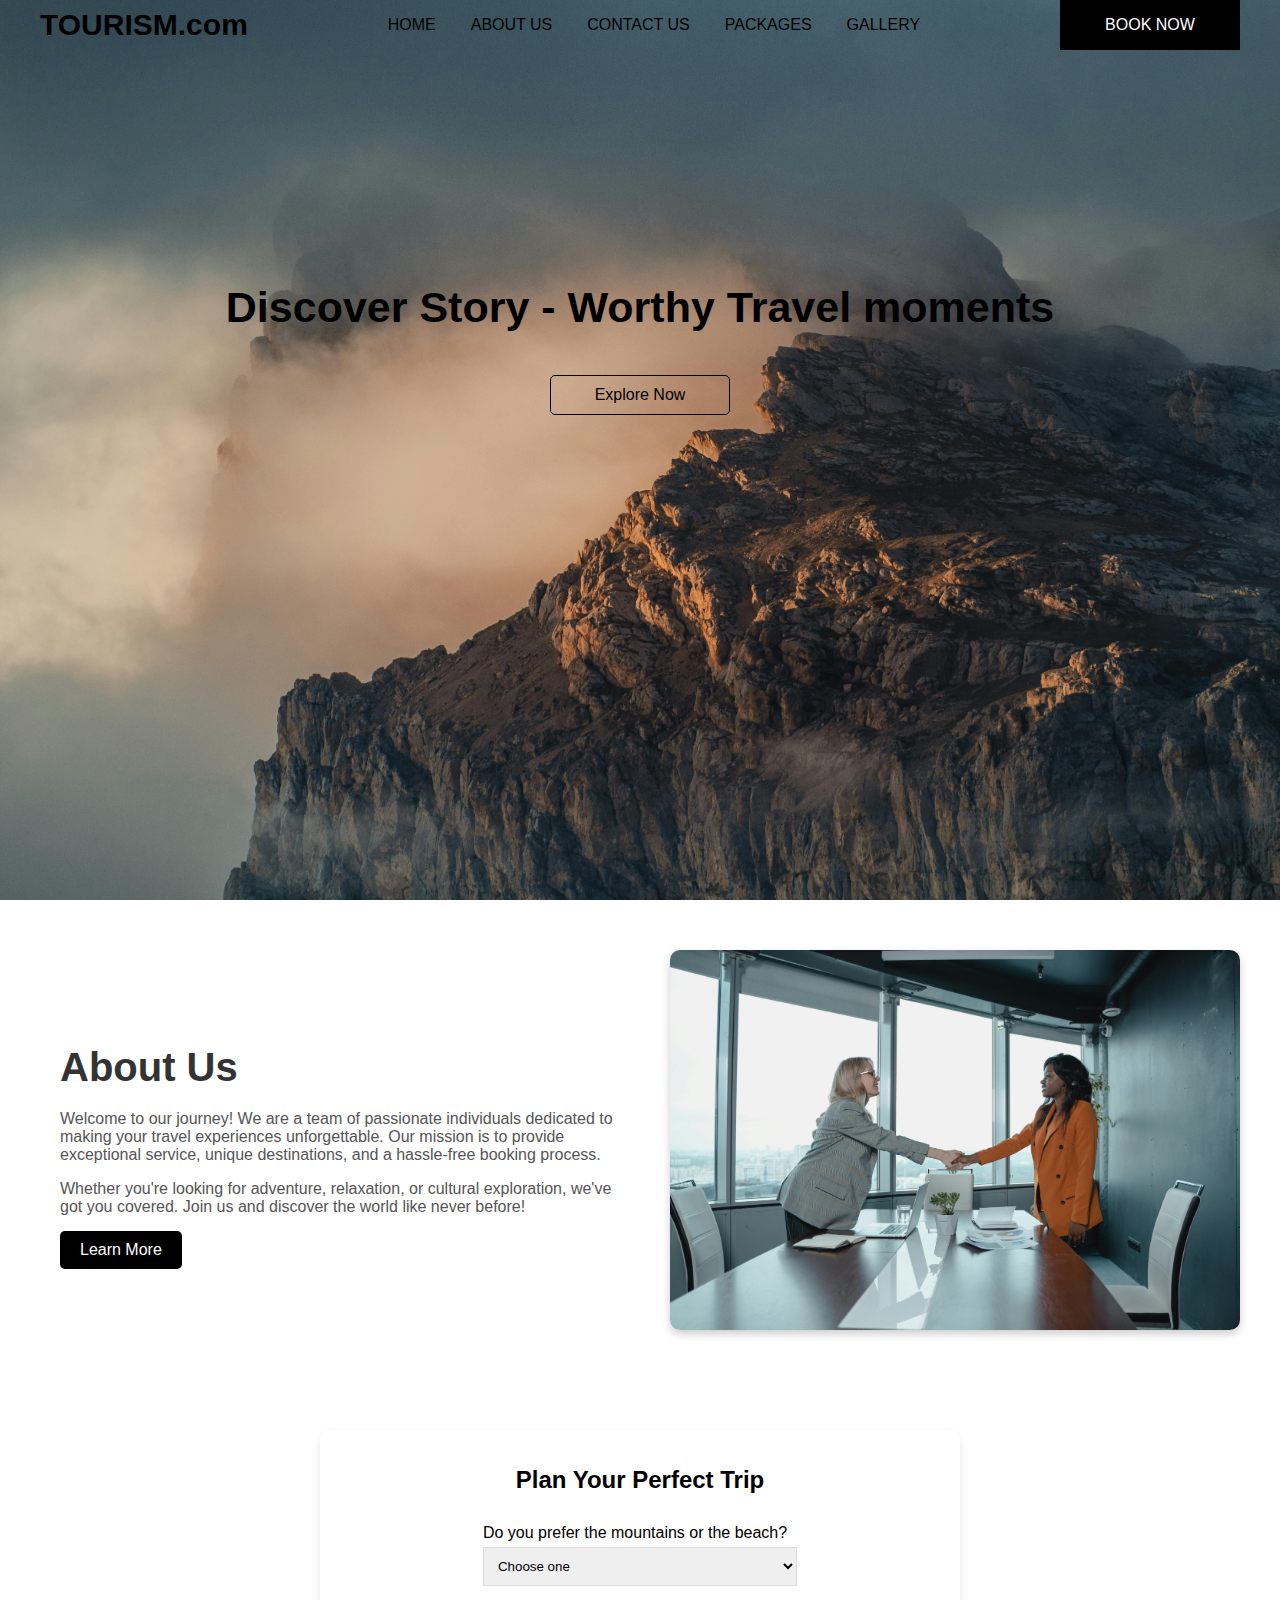
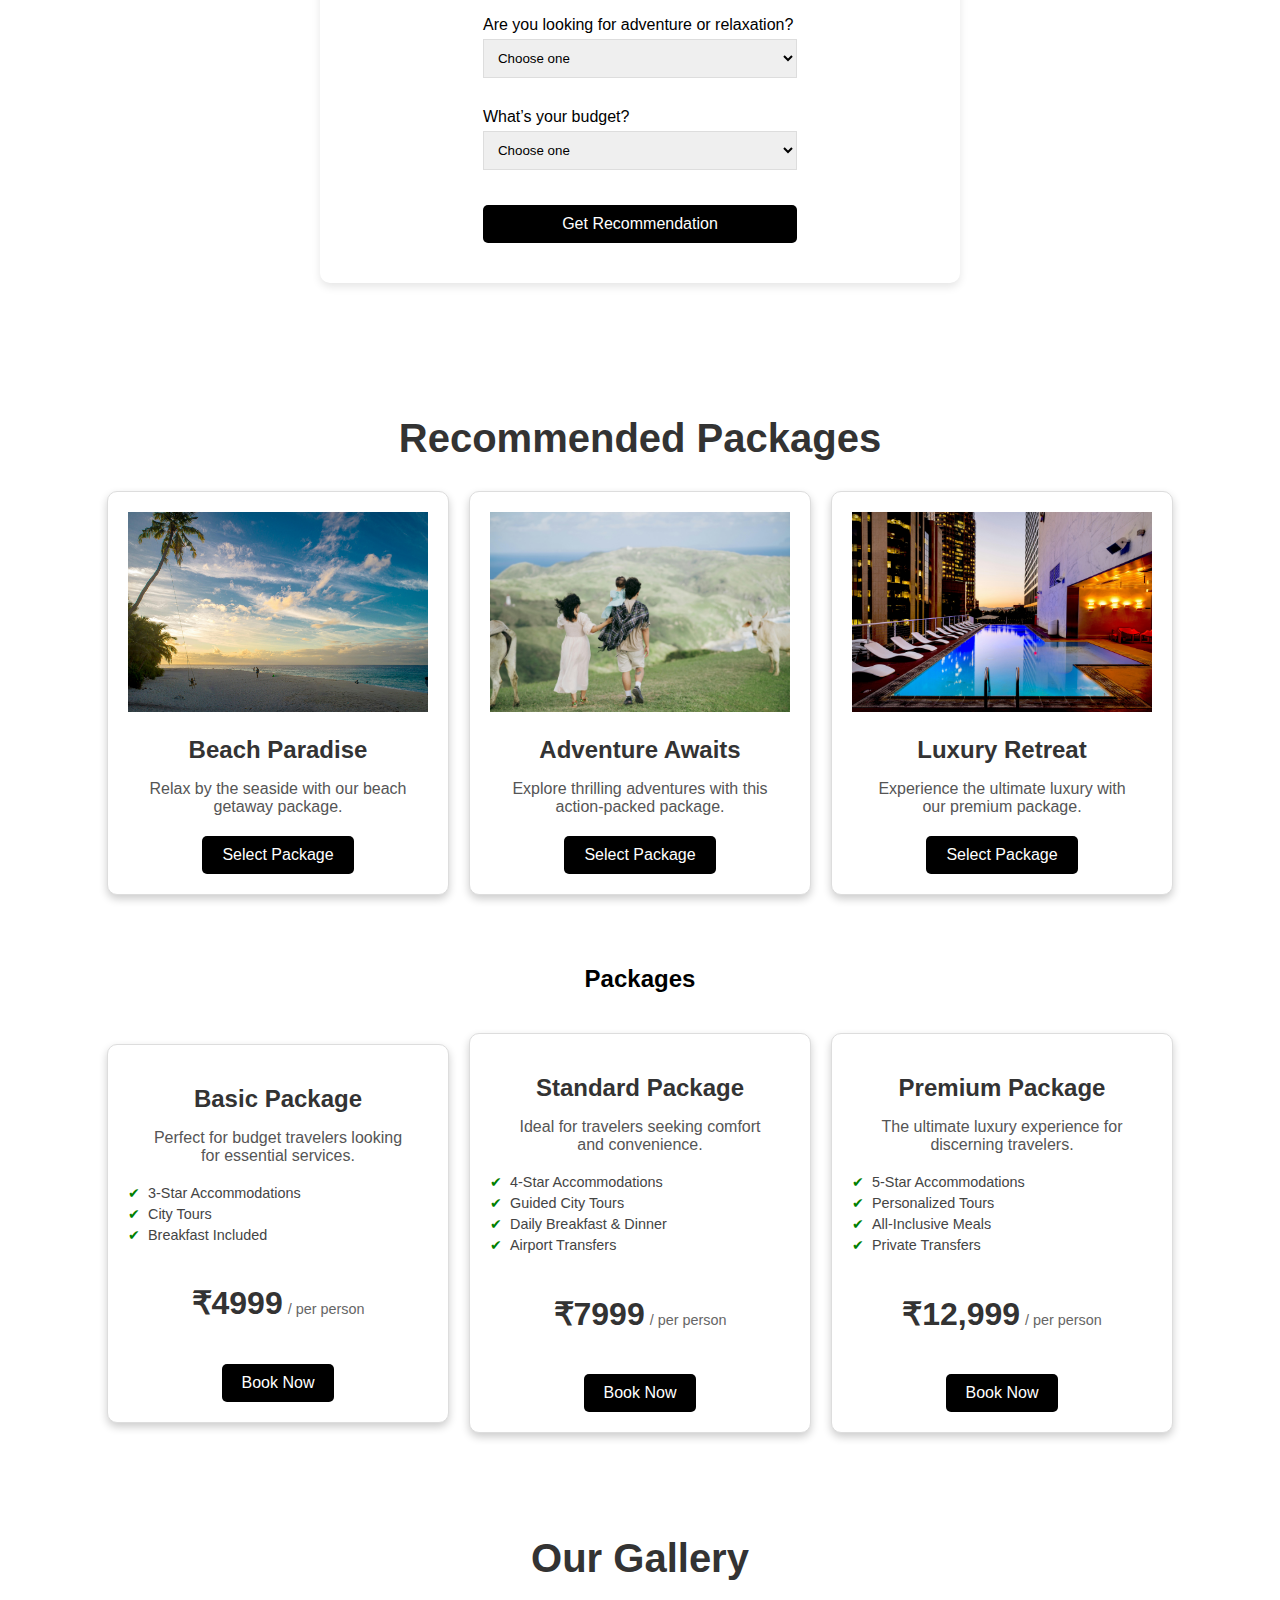
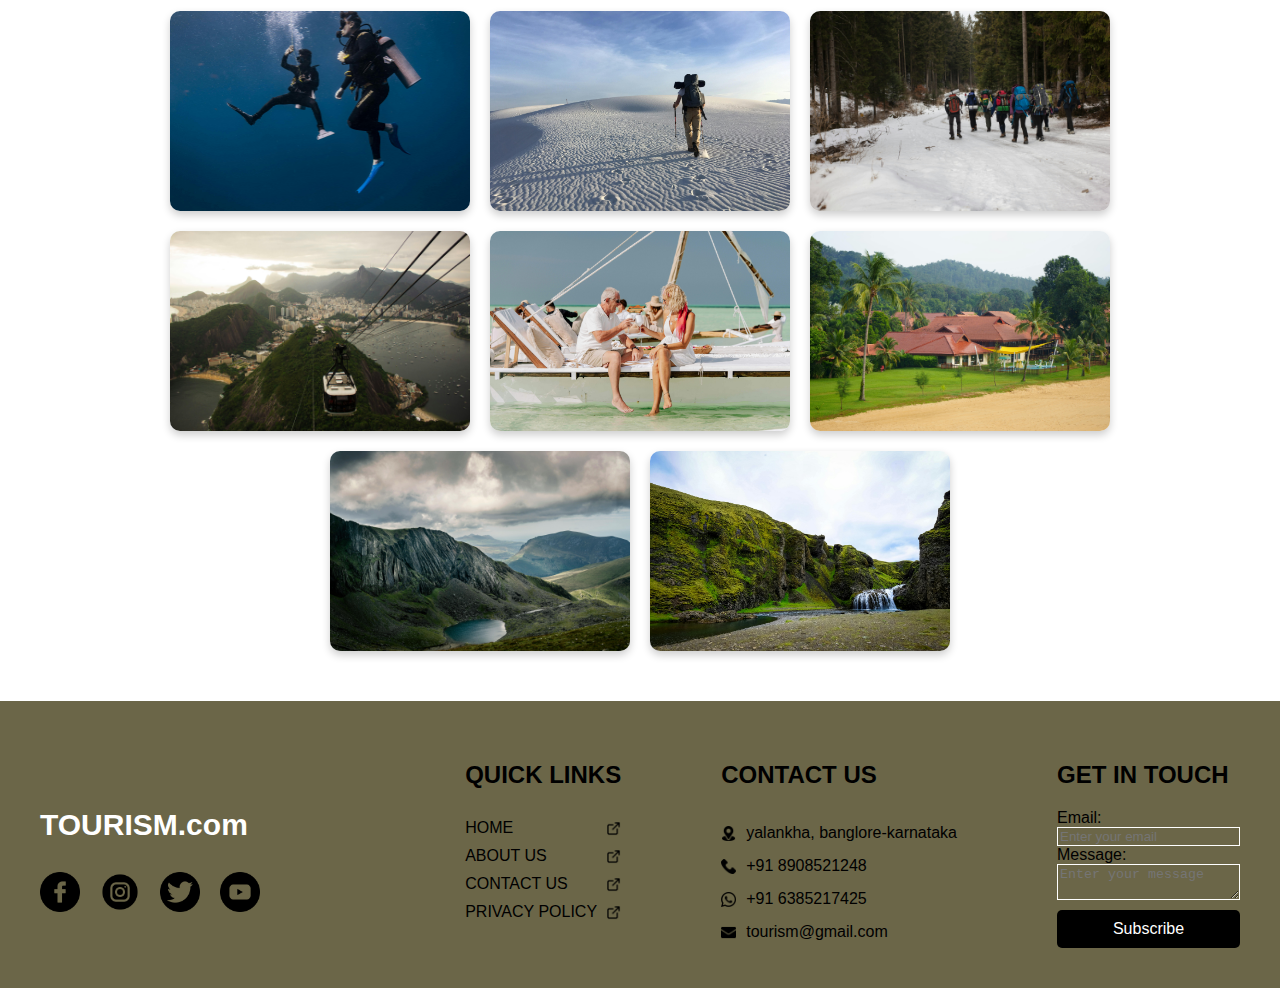
==== index.html @ 37e81f1d "commiting the task of aquaarix, which is user friendly web app with completely mobile responsive" ====
<!DOCTYPE html>
<html lang="en">
<head>
    <meta charset="UTF-8">
    <meta name="viewport" content="width=device-width, initial-scale=1.0">
    <title>Decision Tree</title>
    <link rel="stylesheet" href="style.css">
    <link href="https://cdn.jsdelivr.net/npm/bootstrap@5.0.2/dist/css/bootstrap.min.css" rel="stylesheet" integrity="sha384-EVSTQN3/azprG1Anm3QDgpJLIm9Nao0Yz1ztcQTwFspd3yD65VohhpuuCOmLASjC" crossorigin="anonymous">
</head>
<body>
    <header>
        <div class="background">
            <div class="navbar">
                <div class="logo">
                    <a href="/" style="text-decoration: none; color: black;">TOURISM.com</a>
                </div>
                <div class="navbar-menu">
                    <a href="/">HOME</a>
                    <a href="#about-us">ABOUT US</a>
                    <a href="#contact-us">CONTACT US</a>
                    <a href="#package">PACKAGES</a>
                    <a href="#gallery">GALLERY</a>
                </div>
                <button>BOOK NOW</button>
                <!-- Mobile Menu Icon -->
                <img src="assets/socialmedia/menu.png" alt="Menu" class="mobile-menu-icon">
            </div>
            <div class="header-content">
                <p>Discover Story - Worthy Travel moments</p>
                <button>Explore Now</button>
            </div>
        </div>
        
    </header>
    
    <section class="about-us" id="about-us">
        <div class="about-container">
            <div class="about-text">
                <h2>About Us</h2>
                <p>
                    Welcome to our journey! We are a team of passionate individuals dedicated to making your travel experiences unforgettable. Our mission is to provide exceptional service, unique destinations, and a hassle-free booking process.
                </p>
                <p>
                    Whether you're looking for adventure, relaxation, or cultural exploration, we've got you covered. Join us and discover the world like never before!
                </p>
                <button>Learn More</button>
            </div>
            <div class="about-image">
                <img src="assets/socialmedia/ceo1.jpg" alt="About Us Image">
            </div>
        </div>
    </section>

    <div class="container">
        <h1>Plan Your Perfect Trip</h1>
        <form id="decision-form">
            <label for="preference">Do you prefer the mountains or the beach?</label>
            <select id="preference" required>
                <option value="" disabled selected>Choose one</option>
                <option value="Mountains">Mountains</option>
                <option value="Beach">Beach</option>
            </select>

            <label for="activity">Are you looking for adventure or relaxation?</label>
            <select id="activity" required>
                <option value="" disabled selected>Choose one</option>
                <option value="Adventure">Adventure</option>
                <option value="Relaxation">Relaxation</option>
            </select>

            <label for="budget">What’s your budget?</label>
            <select id="budget" required>
                <option value="" disabled selected>Choose one</option>
                <option value="Low">Low</option>
                <option value="Medium">Medium</option>
                <option value="High">High</option>
            </select>

            <button type="submit">Get Recommendation</button>
        </form>
        <div id="output" class="output"></div>
    </div>

    <section class="recommendation-section">
        <h2>Recommended Packages</h2>
        <div class="package-cards">
            <div class="card">
                <img src="assets/socialmedia/bchpkg.jpg" alt="Beach Package">
                <h3>Beach Paradise</h3>
                <p>Relax by the seaside with our beach getaway package.</p>
                <button>Select Package</button>
            </div>
            <div class="card">
                <img src="assets/socialmedia/retreat.jpg" alt="Adventure Package">
                <h3>Adventure Awaits</h3>
                <p>Explore thrilling adventures with this action-packed package.</p>
                <button>Select Package</button>
            </div>
            <div class="card">
                <img src="assets/socialmedia/luxry.jpg" alt="Luxury Package">
                <h3>Luxury Retreat</h3>
                <p>Experience the ultimate luxury with our premium package.</p>
                <button>Select Package</button>
            </div>
        </div>
    </section>

    <div class="package" id="package">
        <h2>Packages</h2>
        <div class="card-container" >
            
            <!-- Package 1 -->
            <div class="card">
                <h3>Basic Package</h3>
                <p>Perfect for budget travelers looking for essential services.</p>
                <ul>
                    <li>3-Star Accommodations</li>
                    <li>City Tours</li>
                    <li>Breakfast Included</li>
                </ul>
                <div class="price">
                    <h2>₹4999</h2>
                    <span>/ per person</span>
                </div>
                <button>Book Now</button>
            </div>

            <!-- Package 2 -->
            <div class="card">
                <h3>Standard Package</h3>
                <p>Ideal for travelers seeking comfort and convenience.</p>
                <ul>
                    <li>4-Star Accommodations</li>
                    <li>Guided City Tours</li>
                    <li>Daily Breakfast & Dinner</li>
                    <li>Airport Transfers</li>
                </ul>
                <div class="price">
                    <h2>₹7999</h2>
                    <span>/ per person</span>
                </div>
                <button>Book Now</button>
            </div>

            <!-- Package 3 -->
            <div class="card">
                <h3>Premium Package</h3>
                <p>The ultimate luxury experience for discerning travelers.</p>
                <ul>
                    <li>5-Star Accommodations</li>
                    <li>Personalized Tours</li>
                    <li>All-Inclusive Meals</li>
                    <li>Private Transfers</li>
                </ul>
                <div class="price">
                    <h2>₹12,999</h2>
                    <span>/ per person</span>
                </div>
                <button>Book Now</button>
            </div>
            
        </div>
    </div>
    
    <section class="gallery-section" id="gallery">
        <h2>Our Gallery</h2>
        <div class="gallery-container">
            <div class="gallery-item">
                <img src="assets/socialmedia/adv-aqua.jpg" alt="Gallery Image 1">
            </div>
            <div class="gallery-item">
                <img src="assets/socialmedia/trrk2.jpg" alt="Gallery Image 2">
            </div>
            <div class="gallery-item">
                <img src="assets/socialmedia/trk1.jpg" alt="Gallery Image 3">
            </div>
            <div class="gallery-item">
                <img src="assets/socialmedia/bch1.jpg" alt="Gallery Image 4">
            </div>
            <div class="gallery-item">
                <img src="assets/socialmedia/bch2.jpg" alt="Gallery Image 5">
            </div>
            <div class="gallery-item">
                <img src="assets/socialmedia/bch3.jpg" alt="Gallery Image 6">
            </div>
            <div class="gallery-item">
                <img src="assets/socialmedia/hills1.jpg" alt="Gallery Image 7">
            </div>
            <div class="gallery-item">
                <img src="assets/socialmedia/hills2.jpg" alt="Gallery Image 8">
            </div>
        </div>
    </section>


    <footer>
        <div class="footer">
            <div class="footer-logo">
                 <p><a href="/" style="text-decoration: none; color: white;">TOURISM.com</a></p>
                 <div class="footer-social-media">
                    <img src="assets/socialmedia/facebook.png" alt="">
                    <img src="assets/socialmedia/instagram.png" alt="">
                    <img src="assets/socialmedia/twitter.png" alt="">
                    <img src="assets/socialmedia/youtube.png" alt="">
                 </div>
            </div>
            <div class="footer-content">
            <div class="footer-quick-links">
                <h2>QUICK LINKS</h2>
                    

                <div class="footer-quick-links-items">
                    <a href="/">HOME</a>
                    <img src="assets/socialmedia/share (1).png" alt="">
                </div>
                <div class="footer-quick-links-items">
                    <a href="#about-us">ABOUT US</a>
                    <img src="assets/socialmedia/share (1).png" alt="">
                </div>
                <div class="footer-quick-links-items">
                    <a href="#contact-us">CONTACT US</a>
                    <img src="assets/socialmedia/share (1).png" alt="">
                </div>
                <div class="footer-quick-links-items">
                    <a href="/">PRIVACY POLICY</a>
                    <img src="assets/socialmedia/share (1).png" alt="">
                </div>
              
            </div>
            <div class="footer-contact-info" id="contact-us">

                <h2>CONTACT US</h2>
                
                    <div class="contact-info">
                        <img src="assets/socialmedia/location.png" alt="">
                        <p>yalankha, banglore-karnataka</p>
                    </div>
                    <div class="contact-info">
                        <img src="assets/socialmedia/phone-call.png" alt="">
                        <p>+91 8908521248</p>
                    </div>
                    <div class="contact-info">
                        <img src="assets/socialmedia/whatsapp (1).png" alt="">
                        <p>+91 6385217425</p>
                    </div>
                    <div class="contact-info">
                        <img src="assets/socialmedia/email.png" alt="">
                        <p>tourism@gmail.com</p>
                    </div>
            </div>
            
            <div class="footer-content-getintouch">
                <h2>GET IN TOUCH</h2>
                <p>Email:</p>
                <input type="email" placeholder="Enter your email">
                <p>Message:</p>
                <textarea placeholder="Enter your message"></textarea>
                <button>Subscribe</button>
            </div>

        </div>
    </footer>
    
</body>
<script src="script.js"></script>
<script src="https://cdn.jsdelivr.net/npm/@popperjs/core@2.9.2/dist/umd/popper.min.js" integrity="sha384-IQsoLXl5PILFhosVNubq5LC7Qb9DXgDA9i+tQ8Zj3iwWAwPtgFTxbJ8NT4GN1R8p" crossorigin="anonymous"></script>
<script src="https://cdn.jsdelivr.net/npm/bootstrap@5.0.2/dist/js/bootstrap.min.js" integrity="sha384-cVKIPhGWiC2Al4u+LWgxfKTRIcfu0JTxR+EQDz/bgldoEyl4H0zUF0QKbrJ0EcQF" crossorigin="anonymous"></script>
</html>
---- style.css ----
body {
    font-family: 'Inter', sans-serif;
    margin: 0;
    padding: 0;
    color: black;
    scroll-behavior: smooth;
}
.background {
    background: url('assets/socialmedia/bg5.jpg');
    background-size: cover;
    height: 100vh;
    display: flex;
    flex-direction: column;
    gap: 150px;
}

.mobile-menu-icon {
    display: none; 
    width: 30px; 
    cursor: pointer;
}



@media (max-width: 768px) {
    .navbar-menu {
        display: none; 
    }

    .mobile-menu-icon {
        display: block; 
    }
}

.background .header-content {
    padding: 40px;
    display: flex;
    flex-direction: column;
    align-items: center;
}

.background .header-content p {
    color: black;
    font-weight: 800;
    font-size: 43px;
    display: flex;
    justify-content: center;
    font-family: 'Segoe UI', Tahoma, Geneva, Verdana, sans-serif;
}

.background .header-content button {
    background-color: transparent;
    border: 1px solid black;
    padding: 10px;
    width: 180px;
    font-family: 'Lucida Sans', Geneva, Verdana, sans-serif;
    color: black;
    font-weight: 500;
    transition: background-color 0.3s, color 0.3s;
}

.background .header-content button:hover {
    background-color: black;
    color: white;
}

.navbar {
    display: flex;
    justify-content: space-between;
    align-items: center;
    padding-left: 40px;
    padding-right: 40px;
    background-color: transparent;
}

.navbar .logo {
    font-weight: 600;
    font-size: 30px;
    cursor: pointer;
    color: black;
}

.navbar .navbar-menu {
    display: flex;
    list-style: none;
    justify-content: space-between;
    gap: 35px;
    cursor: pointer;
    font-weight: 500;
}

.navbar .navbar-menu a {
    text-decoration: none;
    color: black;
}

.navbar .navbar-menu a:hover {
    color: rgb(153, 148, 138);
    border-bottom: 2px solid rgb(119, 116, 108);
}

.navbar button {
    padding: 10px;
    border: none;
    width: max(180px);
    height: max(50px);
    background-color: black;
    color: white;
    cursor: pointer;
    border-radius: 0px;
}


@media (max-width: 768px) {
    .background {
        gap: 50px; 
    }

    .background .header-content p {
        font-size: 30px;
        text-align: center;
    }

    .background .header-content button {
        width: 150px;
        font-size: 0.9em;
    }

    .navbar {
        padding-left: 20px;
        padding-right: 20px;
    }

    .navbar .navbar-menu {
        display: none;
    }

    .navbar .navbar-menu a {
        font-size: 0.9em; 
    }

    .navbar button {
        display: none;
    }
}

@media (max-width: 480px) {
    .background {
        padding: 20px;
        height: auto; 
    }

    .background .header-content p {
        font-size: 24px; 
    }

    .background .header-content button {
        width: 120px; 
        font-size: 0.8em;
    }

    .navbar {
       padding: 0;
        align-items: center;
        justify-content: space-between;
    }
   

    .navbar .navbar-menu {
        flex-direction: column; 
        align-items: center;
        gap: 10px;
    }

    .navbar button {
        width: 100%; 
        height: auto;
        font-size: 0.8em;
    }
    
}




.footer {
    display: flex;
    justify-content: space-between;
    gap: 0px;
    background-color: rgb(107, 102, 72);
    padding: 40px;
    align-items: center;
    color: black;
    flex-wrap: wrap; /* Allow wrapping for mobile layouts */
 
    .footer-logo {
       font-weight: 700;
       font-size: 30px;
       display: flex;
       flex-direction: column;
       justify-content: start;
       cursor: pointer;
 
       p {
          color: white;
       }
       .footer-social-media {
          display: flex;
          align-items: center;
          gap: 20px;
 
          img {
             width: 40px;
             cursor: pointer;
             transition: transform 0.3s ease, cursor 0.3s ease;
          }
          img:hover {
             transform: scale(1.2);  
          }
       }
    }
 
    .footer-content {
       display: flex;
       justify-content: space-between;
       gap: 100px;
 
       .footer-quick-links {
          list-style: none;
          display: flex;
          flex-direction: column;
          gap: 10px;
          cursor: pointer;
 
          .footer-quick-links-items {
             display: flex;
             justify-content: space-between;
             align-items: center;
             gap: 5px;
 
             img {
                width: 15px;
                height: 15px;
             }
             a {
                text-decoration: none;
                color: #000000;
                margin: 0;
                padding: 0;
             }
          }
       }
 
       .footer-contact-info {
          list-style: none;
          display: flex;
          flex-direction: column;
          gap: 15px;
          cursor: pointer;
 
          .contact-info {
             display: flex;
             align-items: center;
             gap: 10px;
             margin: 0px;
             padding: 0px;
 
             img {
                width: 15px;
             }
             p {
                margin: 0px;
             }
          }
       }
 
       .footer-content-getintouch {
          display: flex;
          flex-direction: column;
 
          p {
             margin: 0;
             padding: 0;
             font-weight: 500;
          }
 
          input {
             color: white;
             background-color: transparent;
             border: 1px solid #ffffff;
          }
 
          textarea {
             background-color: transparent;
             border: 1px solid #ffffff;
             color: white;
          }
 
          button {
             margin-top: 10px;
          }
       }
    }
 }
 
 
 @media (max-width: 768px) {
    .footer {
       flex-direction: column; 
       align-items: flex-start;
    }
 
    .footer-content {
       flex-direction: column; 
       gap: 20px; 
    }
 
    .footer-logo {
       margin-bottom: 20px; 
    }
 
    .footer-social-media {
       gap: 10px; 
       img {
          width: 30px; 
       }
    }
 
    .footer-quick-links,
    .footer-contact-info,
    .footer-content-getintouch {
       gap: 10px; 
    }
 
    input,
    textarea {
       width: 100%; 
       padding: 10px;
       font-size: 14px;
    }
 
    button {
       width: 100%; 
       padding: 10px;
       font-size: 16px;
       background-color: rgb(107, 102, 72);
       color: white;
       border: none;
       cursor: pointer;
    }
 }
 
 @media (max-width: 480px) {
    .footer {
       padding: 20px; 
    }
 
    .footer-logo {
       font-size: 24px; 
    }
 
    .footer-content {
       gap: 15px;
    }
 
    img {
       max-width: 100%; 
    }
 }
 



.container{
    display: flex;
    justify-content: space-between;
    align-items: center;
    .container-content{
        font-weight: 800;
        font-size: 30px;
        display: flex;
        flex-direction: column;
        align-items: center;
        justify-content: center;
        gap: 2px;
        p{
            margin: 0;
            padding: 0;
        }
    }
    .decision-tree-form{
        .decision-tree{
            display: flex;
              flex-direction: column;
              justify-content: space-between;
              gap: 20px;

            h2{
                font-weight: 400;
            }
            .form-group{
              display: flex;
              flex-direction: column;
              justify-content: space-between;
              gap: 10px;
              select{
                height: 40px;
                border: 1px solid gray ;
                border-radius: 0px;
                option{
                    border: none;
                    border-radius: 0px;

                    background-color: bisque;
                }
                
              }
            }
            button{
                border: 1px solid black;
                height: 40px;
                font-size: 15px;
                transition: background-color 0.3s, color 0.3s; 

            }
            button:hover{
                background-color: black;
                color: white; 
              
            }
        }
    }
}

.package{
    display: flex;
    flex-direction: column;
    h2{
        align-items: center;
        justify-content: center;
        display: flex;
    }


}
.card-container {
    display: flex;
    justify-content: center;
    align-items: center;
    flex-wrap: wrap;
    gap: 20px;
    padding: 20px;
}

.card {
    background-color: white;
    border: 1px solid #ddd;
    border-radius: 10px;
    box-shadow: 0 4px 6px rgba(0, 0, 0, 0.1);
    width: 300px;
    text-align: center;
    padding: 20px;
    transition: transform 0.3s ease, box-shadow 0.3s ease;
}

.card:hover {
    transform: translateY(-10px);
    box-shadow: 0 8px 12px rgba(0, 0, 0, 0.2);
}

.card h3 {
    font-size: 1.5em;
    color: #333;
    margin-bottom: 10px;
}

.card p {
    font-size: 1em;
    color: #666;
    margin-bottom: 15px;
}

.card ul {
    list-style: none;
    margin-bottom: 15px;
    text-align: left;
    padding: 0;
}

.card ul li {
    font-size: 0.9em;
    color: #444;
    margin-bottom: 5px;
    padding-left: 20px;
    position: relative;
}

.card ul li::before {
    content: "✔";
    color: green;
    position: absolute;
    left: 0;
}

.price {
    margin-bottom: 15px;
    display: flex;
    justify-content: center;
    align-items: baseline;
    gap: 5px;
}

.price h2 {
    font-size: 2em;
    color: #333;
}

.price span {
    font-size: 0.9em;
    color: #666;
}

button {
    background-color: black;
    color: white;
    padding: 10px 20px;
    border: none;
    border-radius: 5px;
    font-size: 1em;
    cursor: pointer;
    transition: background-color 0.3s ease;
}

button:hover {
    background-color: rgb(68, 59, 43);
}

.gallery-section {
    text-align: center;
    padding: 50px 20px;
    background-color: #ffffff;
}

.gallery-section h2 {
    font-size: 2.5em;
    margin-bottom: 30px;
    color: #333;
}

.gallery-container {
    display: flex;
    flex-wrap: wrap;
    justify-content: center;
    gap: 20px;
}

.gallery-item {
    position: relative;
    overflow: hidden;
    cursor: pointer;
    width: 300px;
    height: 200px;
    border-radius: 10px;
    box-shadow: 0 4px 8px rgba(0, 0, 0, 0.2);
    transition: transform 0.3s ease, box-shadow 0.3s ease;
}

.gallery-item img {
    width: 100%;
    height: 100%;
    object-fit: cover;
    transition: transform 0.5s ease;
}

.gallery-item:hover {
    transform: translateY(-10px);
    box-shadow: 0 8px 15px rgba(0, 0, 0, 0.3);
}

.gallery-item:hover img {
    transform: scale(1.1);
}
.about-us {
    padding: 50px 20px;
    background-color: #ffffff;
}

.about-container {
    display: flex;
    flex-wrap: wrap;
    align-items: center;
    gap: 20px;
    max-width: 1200px;
    margin: 0 auto;
}

.about-text {
    flex: 1;
    padding: 20px;
}

.about-text h2 {
    font-size: 2.5em;
    margin-bottom: 20px;
    color: #333;
}

.about-text p {
    font-size: 1em;
    color: #555;
    margin-bottom: 15px;
}

.about-text button {
    background-color: #000000;
    color: white;
    border: none;
    padding: 10px 20px;
    font-size: 1em;
    border-radius: 5px;
    cursor: pointer;
    transition: background-color 0.3s ease;
}

.about-text button:hover {
    background-color: #423a24;
}

.about-image {
    flex: 1;
    display: flex;
    justify-content: center;
    align-items: center;
    cursor: pointer;
}

.about-image img {
    max-width: 100%;
    border-radius: 10px;
    box-shadow: 0 4px 8px rgba(0, 0, 0, 0.2);
    animation: fadeIn 1.5s ease-out;
}

@keyframes fadeIn {
    from {
        opacity: 0;
        transform: translateY(20px);
    }
    to {
        opacity: 1;
        transform: translateY(0);
    }
}


@media (max-width: 768px) {
    .about-container {
        flex-direction: column;
        text-align: center; 
    }

    .about-text h2 {
        font-size: 2em;
    }

    .about-text p {
        font-size: 0.9em;
    }

    .about-text button {
        font-size: 0.9em; 
        padding: 8px 15px; 
    }

    .about-image img {
        width: 90%;
    }
}

@media (max-width: 480px) {
    .about-container {
        padding: 0 10px; 
    }

    .about-text h2 {
        font-size: 1.8em; 
    }

    .about-text p {
        font-size: 0.85em; 
    }

    .about-text button {
        font-size: 0.8em;
        padding: 6px 12px;
    }

    .about-image img {
        width: 100%; 
    }
}


.recommendation-section {
    padding: 50px 20px;
    text-align: center;
    background-color: #ffffff;
}

.recommendation-section h2 {
    font-size: 2.5em;
    color: #333;
    margin-bottom: 30px;
}

.package-cards {
    display: flex;
    justify-content: center;
    gap: 20px;
    flex-wrap: wrap;
}

.card {
    background-color: #fff;
    border: 1px solid #ddd;
    border-radius: 10px;
    box-shadow: 0 4px 8px rgba(0, 0, 0, 0.2);
    overflow: hidden;
    width: 300px;
    transition: transform 0.3s ease, box-shadow 0.3s ease;
}

.card:hover {
    transform: scale(1.05);
    box-shadow: 0 8px 16px rgba(0, 0, 0, 0.3);
}

.card img {
    width: 100%;
    height: 200px;
    object-fit: cover;
}

.card h3 {
    font-size: 1.5em;
    margin: 20px 0 10px;
    color: #333;
}

.card p {
    font-size: 1em;
    color: #555;
    padding: 0 15px;
    margin-bottom: 20px;
}

.container {
    max-width: 600px;
    margin: 50px auto;
    padding: 20px;
    background: #fff;
    border-radius: 10px;
    box-shadow: 0 4px 8px rgba(0, 0, 0, 0.1);
    text-align: center;
    display: flex;
    flex-direction: column;
    label{
        /* align-items: flex-start;      */
        width: 100%;
    }
    select{
        border-radius: 0px;
    }
    button{
        margin-top: 15px;
        width: 100%;
    }
}

h1 {
    font-size: 24px;
    margin-bottom: 20px;
}

label {
    display: block;
    margin: 10px 0 5px;
    text-align: left;
}

select {
    width: 100%;
    padding: 10px;
    margin-bottom: 20px;
    border: 1px solid #ddd;
    border-radius: 5px;
}


.output {
    margin-top: 20px;
    font-size: 18px;
    animation: fadeIn 1s ease-in-out;
}

@keyframes fadeIn {
    from {
        opacity: 0;
        transform: translateY(10px);
    }
    to {
        opacity: 1;
        transform: translateY(0);
    }
}
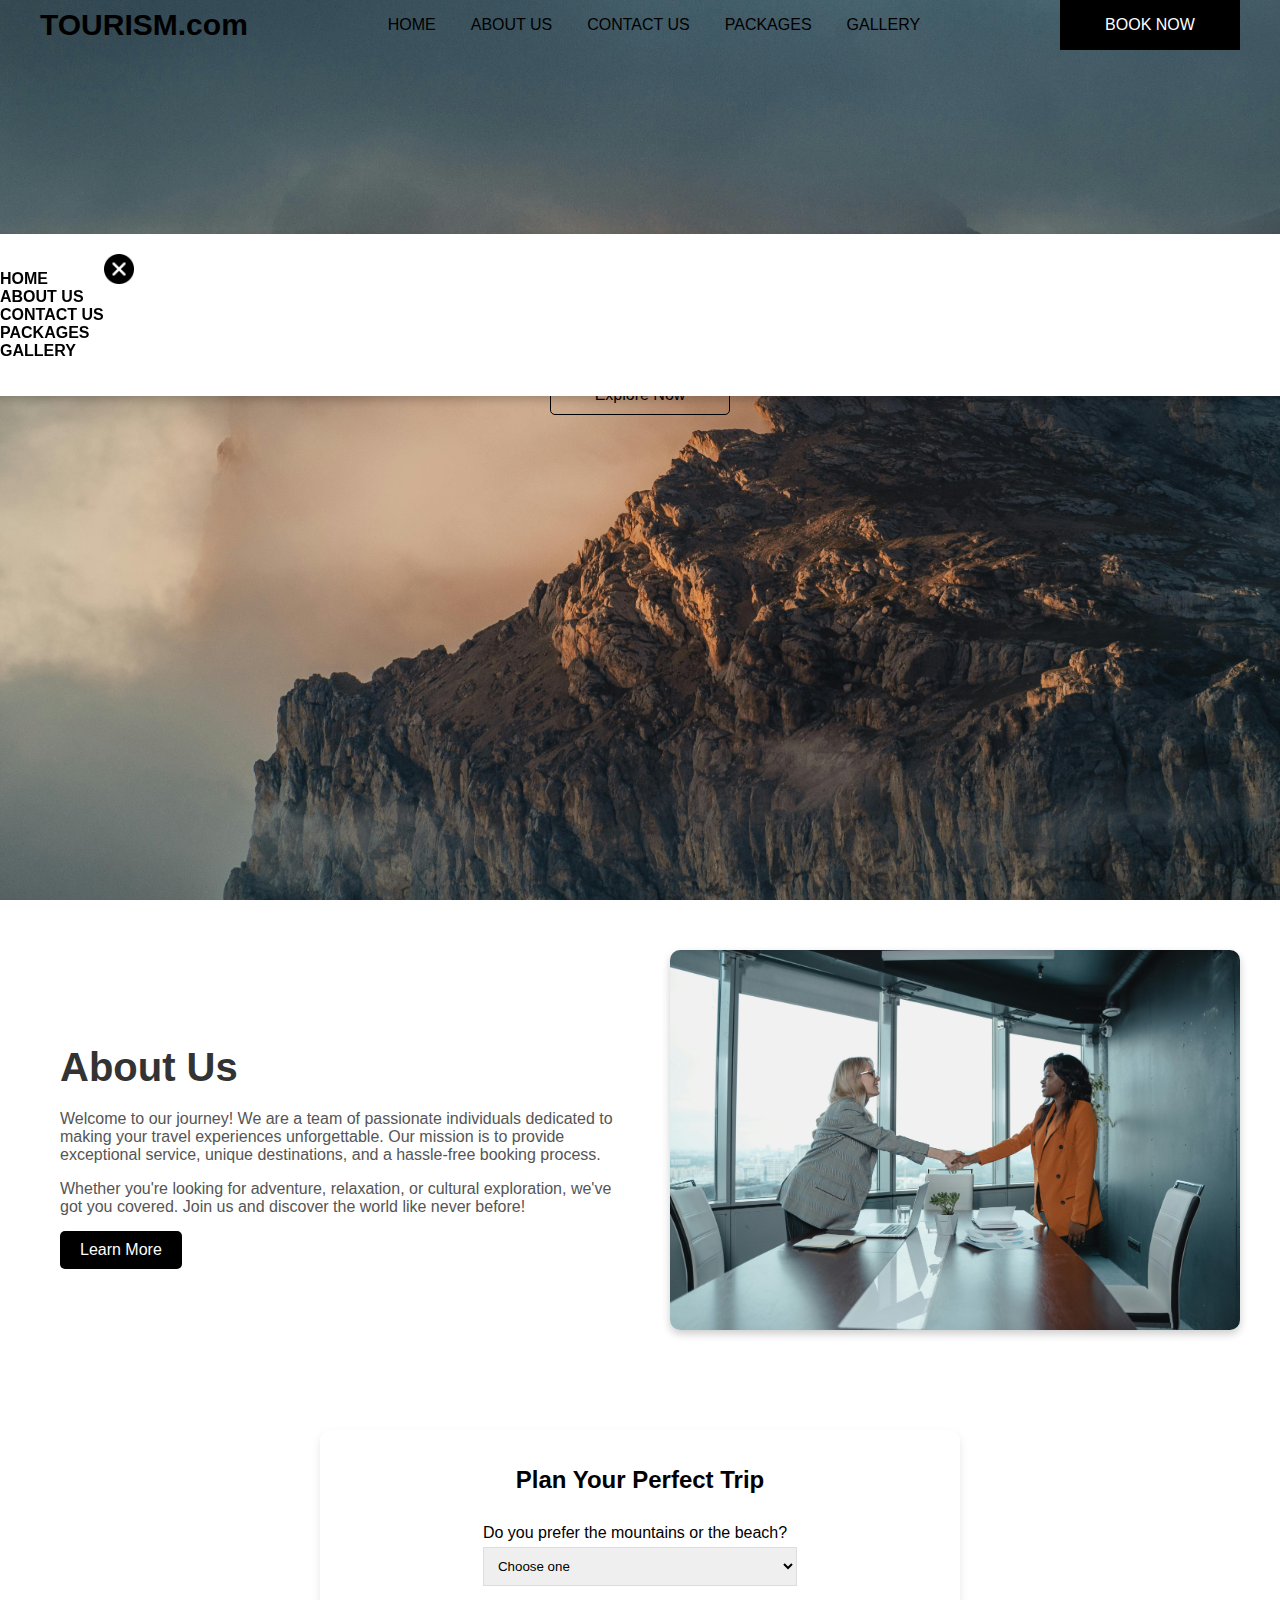
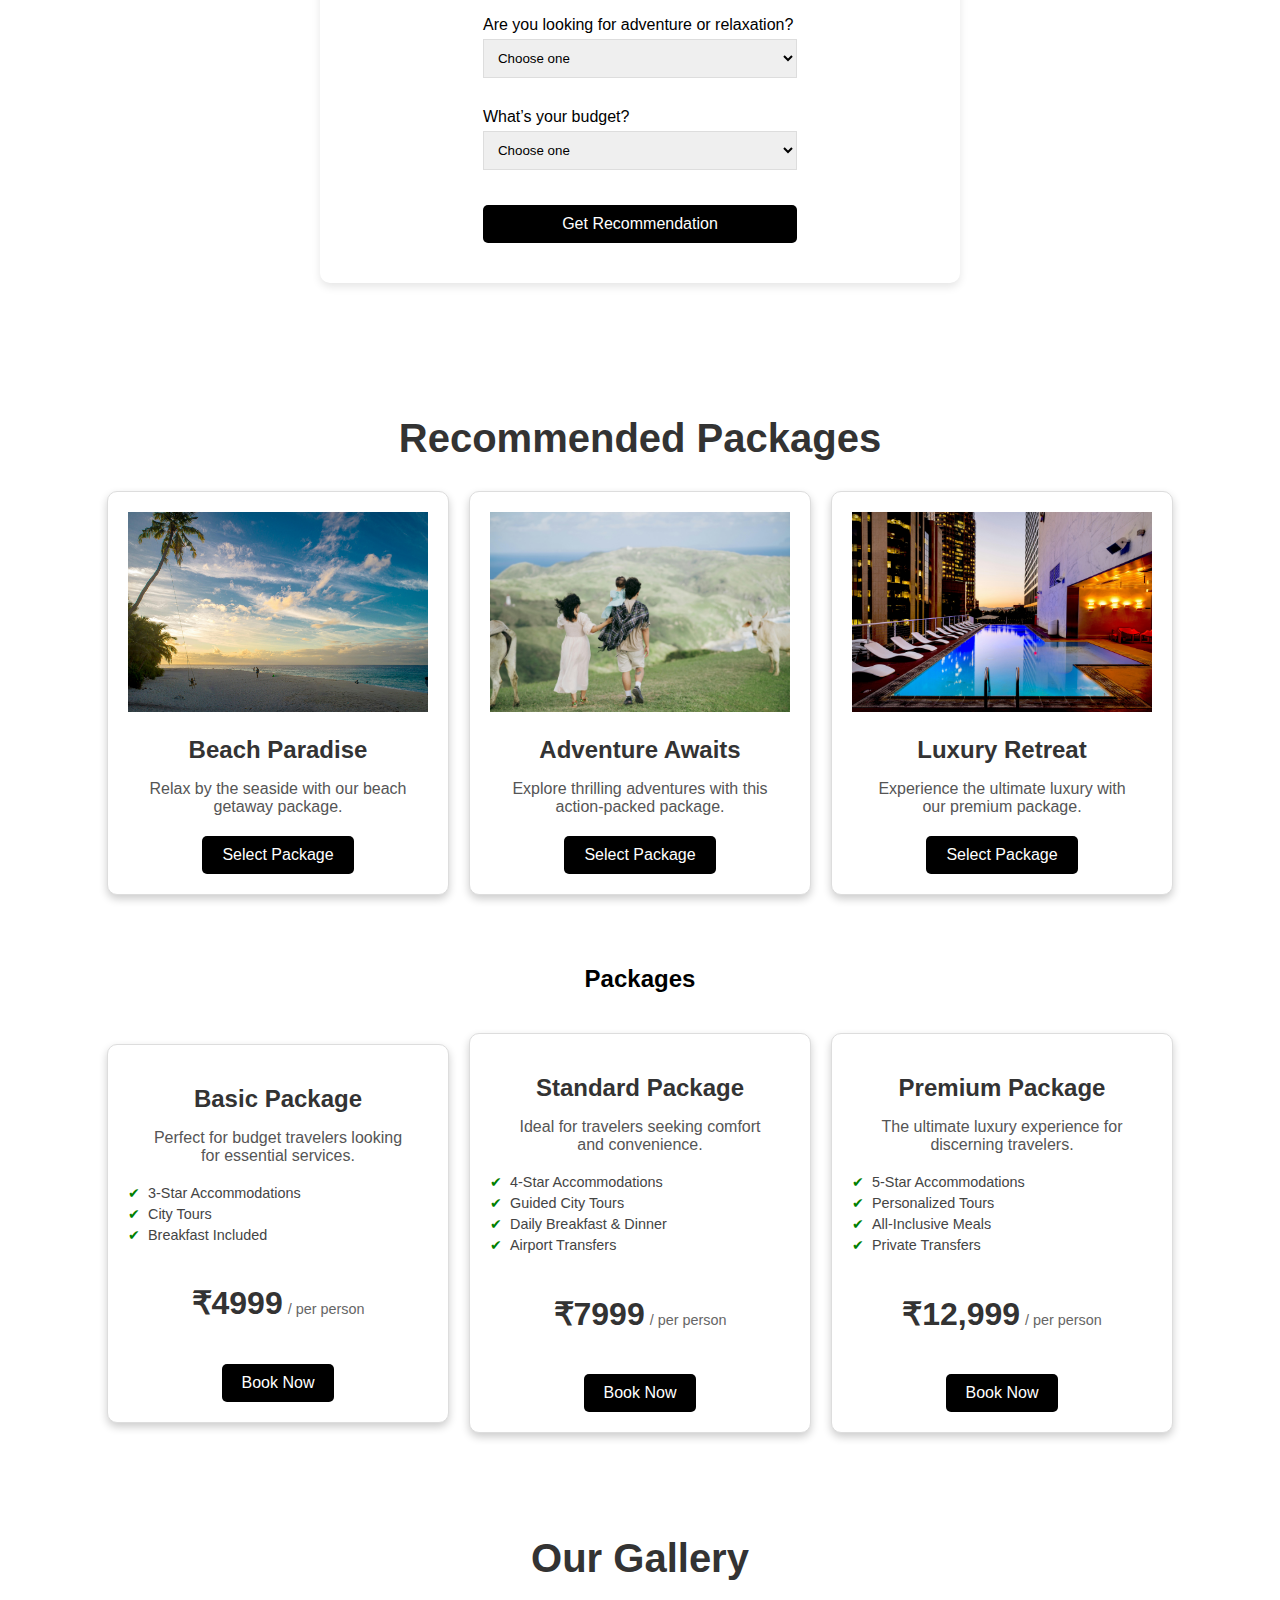
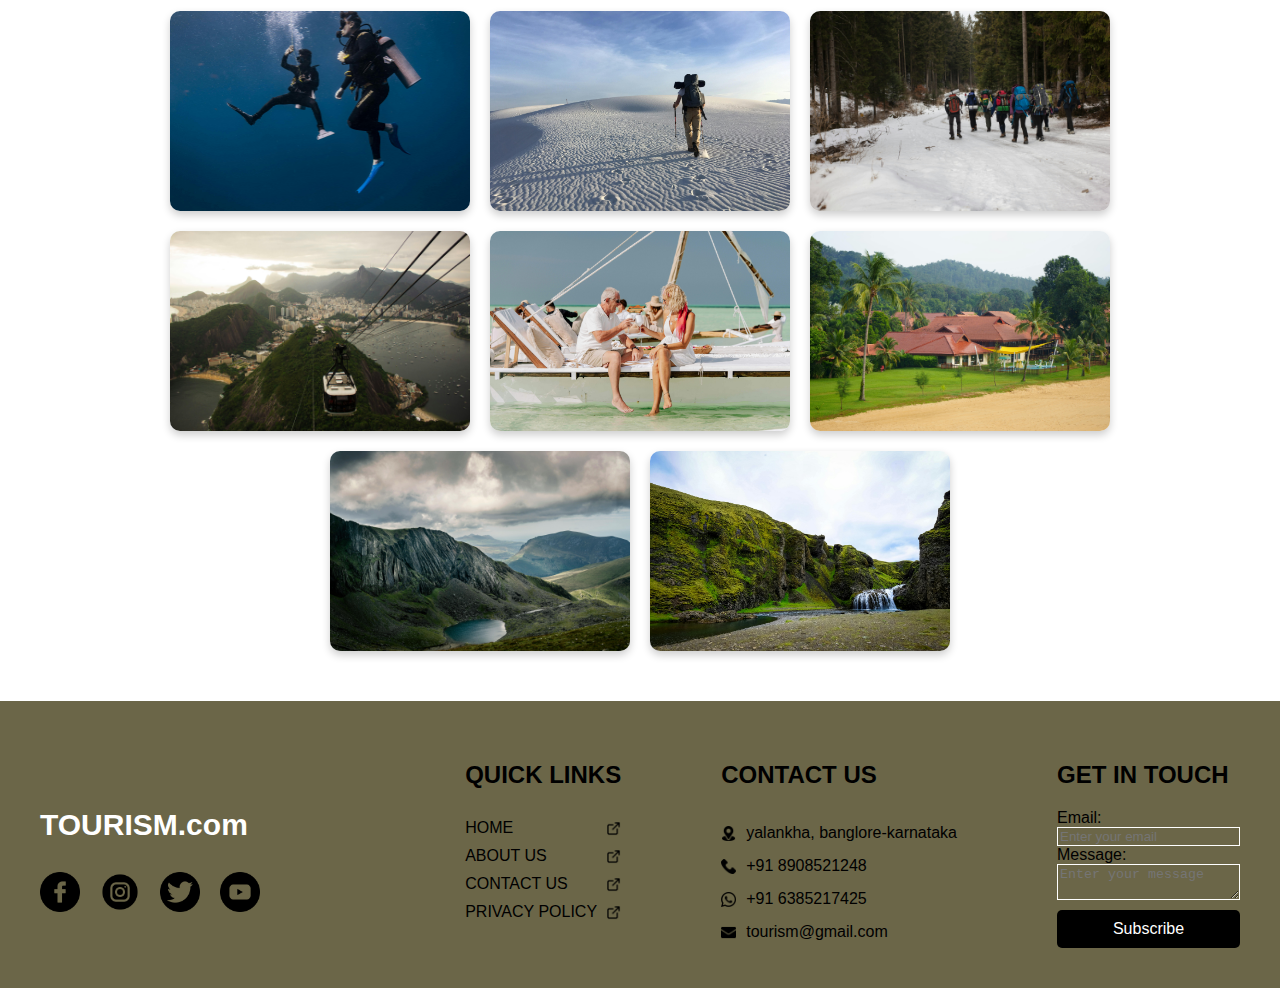
==== commit 3b6db0fa: "commiting the task of aquaarix, which is user friendly web app with completely mobile responsive and" ====
--- a/index.html
+++ b/index.html
@@ -23,8 +23,21 @@
                 </div>
                 <button>BOOK NOW</button>
                 <!-- Mobile Menu Icon -->
-                <img src="assets/socialmedia/menu.png" alt="Menu" class="mobile-menu-icon">
-            </div>
+                <img src="assets/socialmedia/menu.png" alt="Menu" class="mobile-menu-icon" id="menu-icon">
+            </div>
+            <div class="mobile-menu-card" id="mobile-menu-card">
+                <div class="mobile-menu-card-content">
+                <ul>
+                    <a href="/">HOME</a>
+                    <a href="#about-us">ABOUT US</a>
+                    <a href="#contact-us">CONTACT US</a>
+                    <a href="#package">PACKAGES</a>
+                    <a href="#gallery">GALLERY</a>
+                </ul>
+                <img src="assets/socialmedia/cancel.png" id="close-mobile-menu-card" alt="" >
+                </div>
+            </div>
+
             <div class="header-content">
                 <p>Discover Story - Worthy Travel moments</p>
                 <button>Explore Now</button>
--- a/style.css
+++ b/style.css
@@ -19,6 +19,56 @@
     width: 30px; 
     cursor: pointer;
 }
+
+
+.mobile-menu-card {
+    display: none; 
+    position: fixed;
+    top: 35%;
+    height: auto;
+    left: 50%;
+    transform: translate(-50%, -50%);
+    background-color: white;
+    padding: 20px;
+    border-radius: 10px;
+    box-shadow: 0 4px 8px rgba(0, 0, 0, 0.2);
+    z-index: 1000;
+    width: 100%;
+    display: flex;
+.mobile-menu-card-content{
+    display: flex;
+    justify-content: space-between;
+    ul{
+        display: flex;
+        flex-direction: column;
+        align-items: flex-start;
+        padding: 0;
+        color: #000000;
+        font-weight: 600;
+        a{
+        text-align: center;
+        text-decoration: none;       
+        color: #000000;
+       }
+       
+    }
+    img{
+        width: 30px;
+        height: 30px;
+    }
+}  
+   
+}
+
+/* Show the mobile menu card on smaller screens */
+@media (max-width: 768px) {
+    .mobile-menu-card {
+        display: block; 
+    }
+}
+
+
+
 
 
 
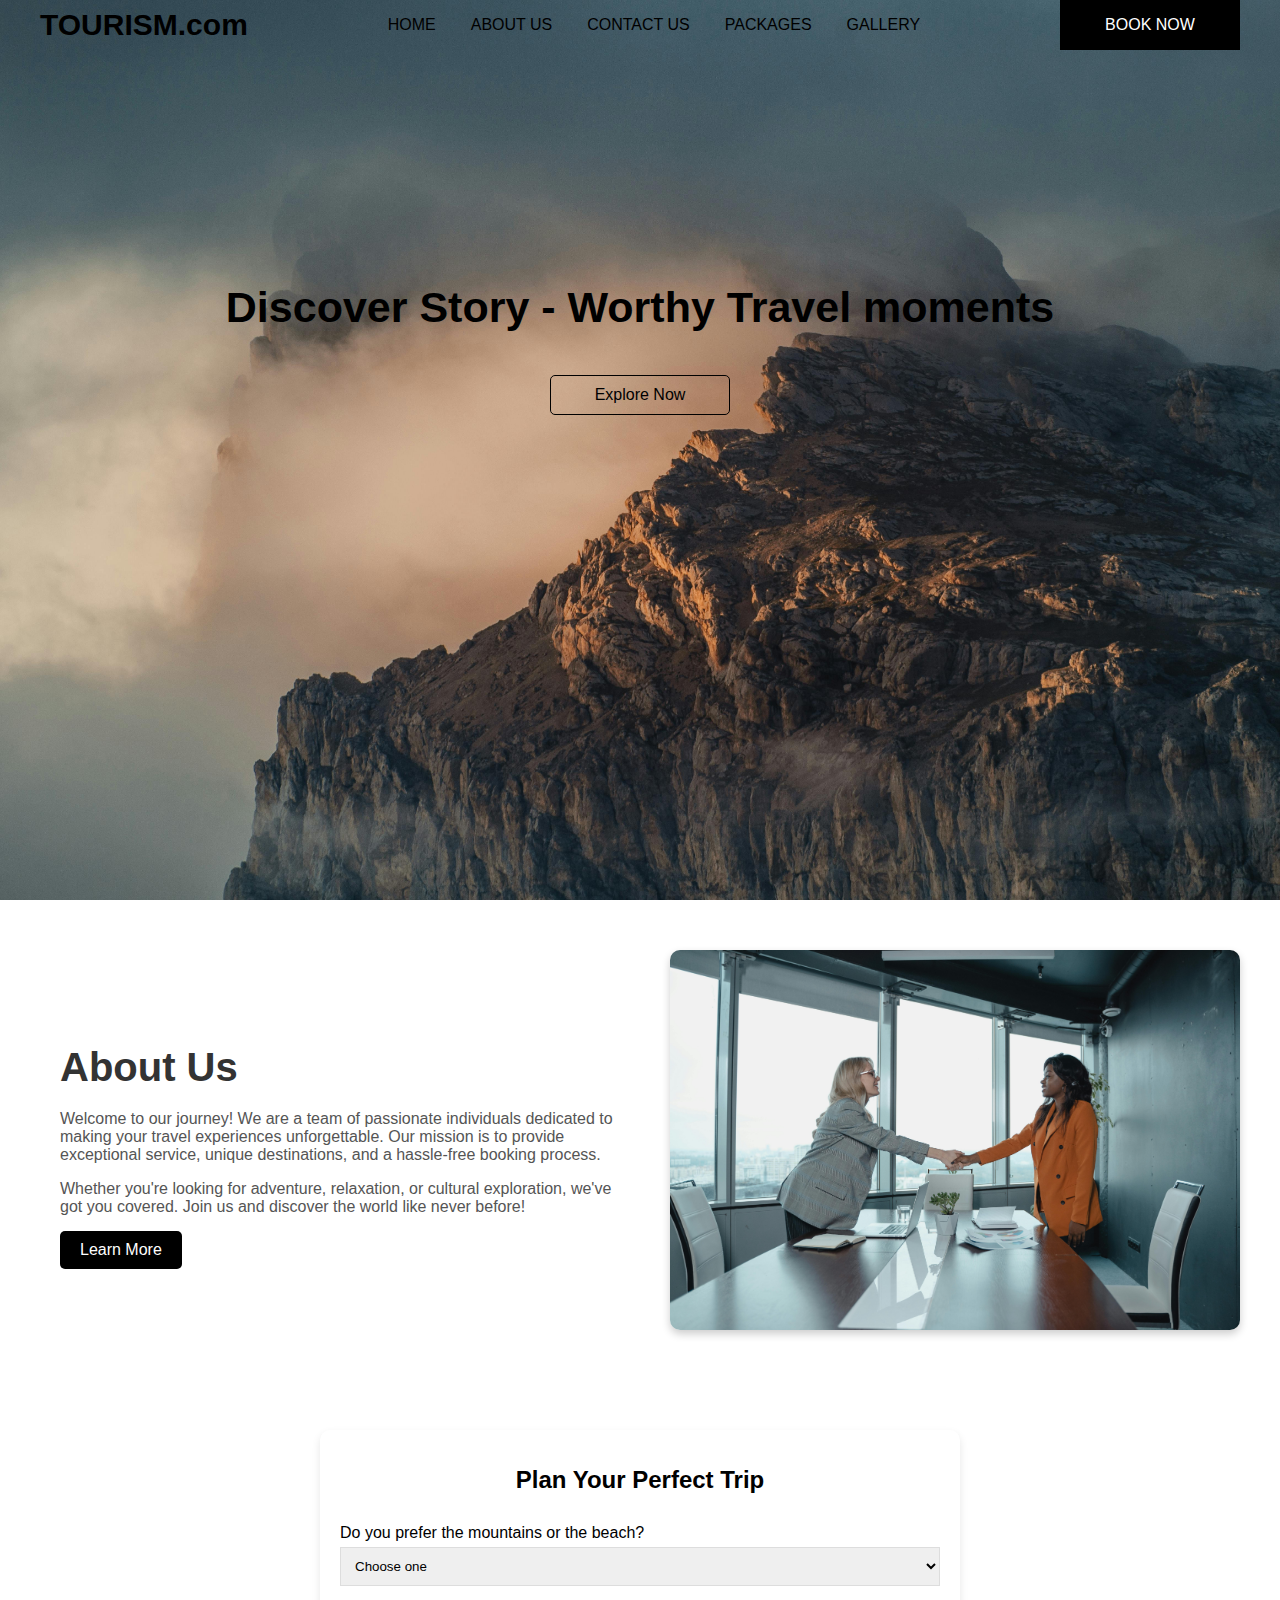
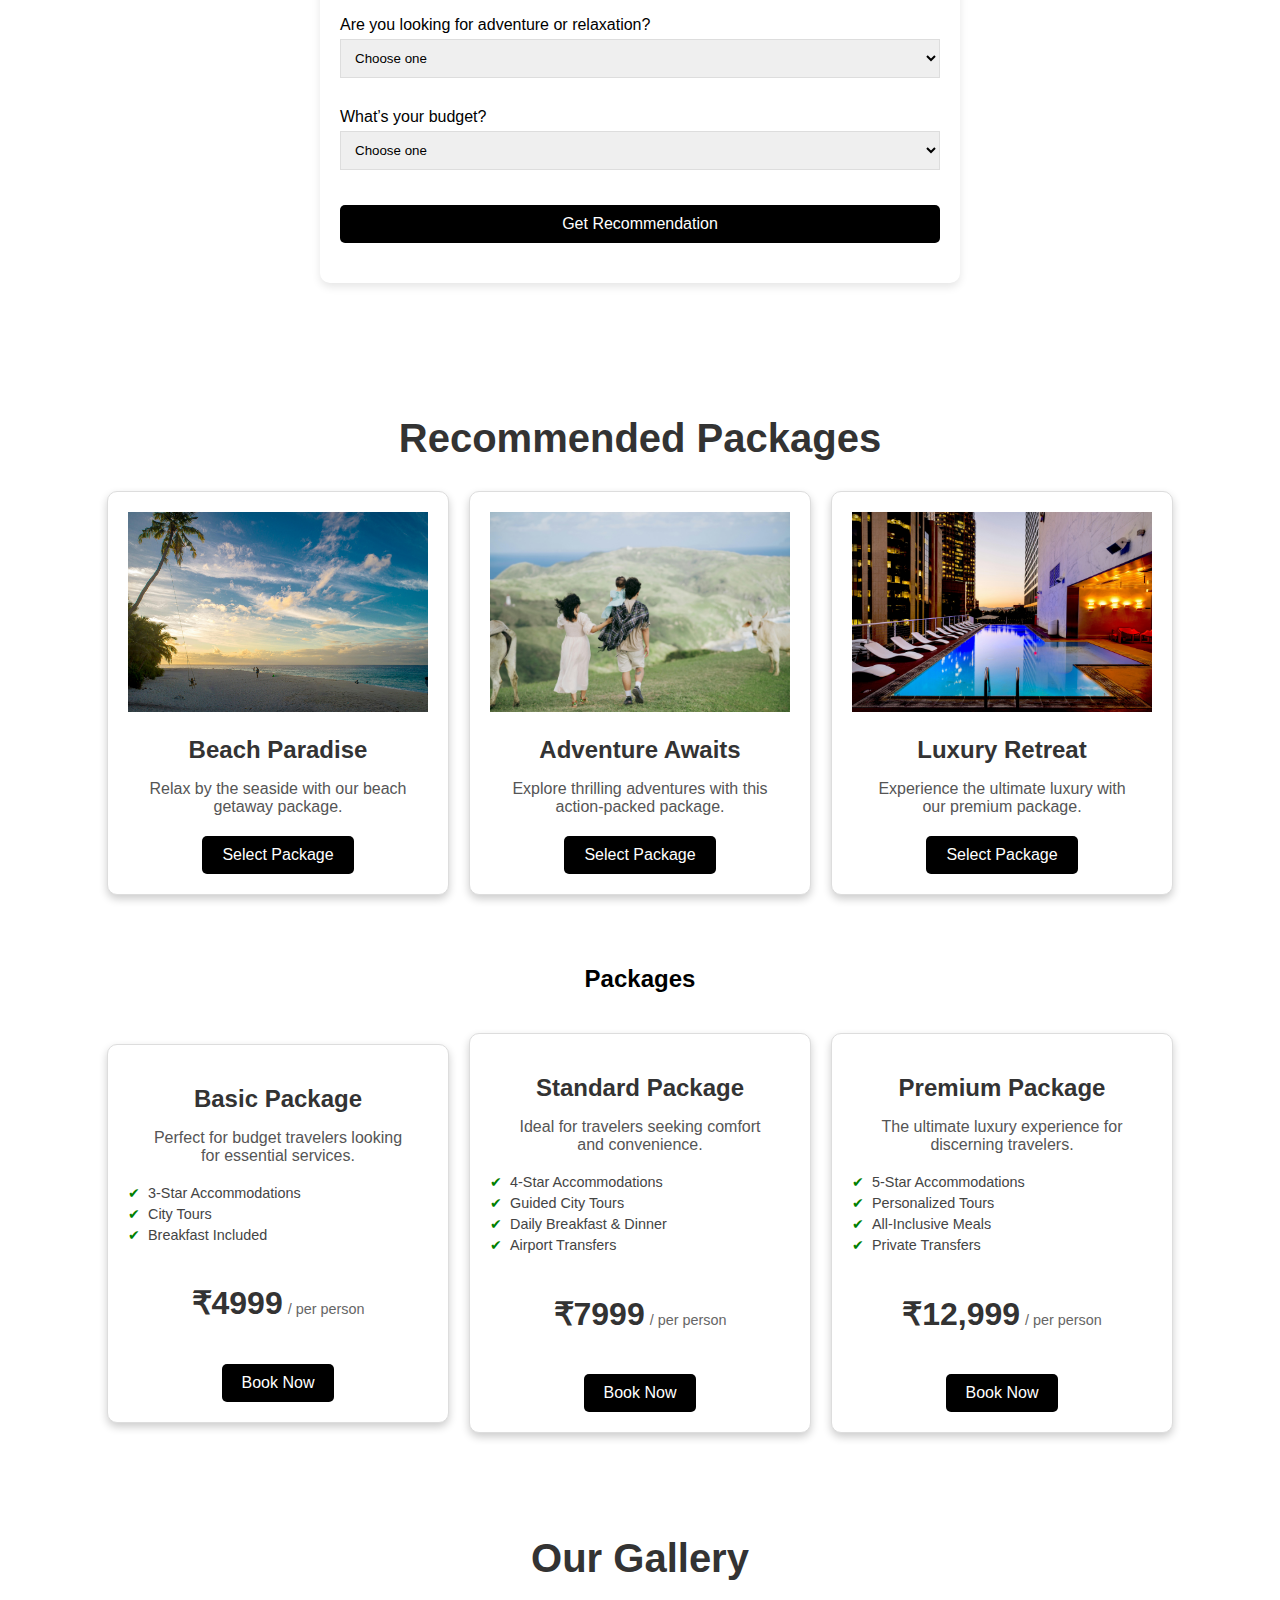
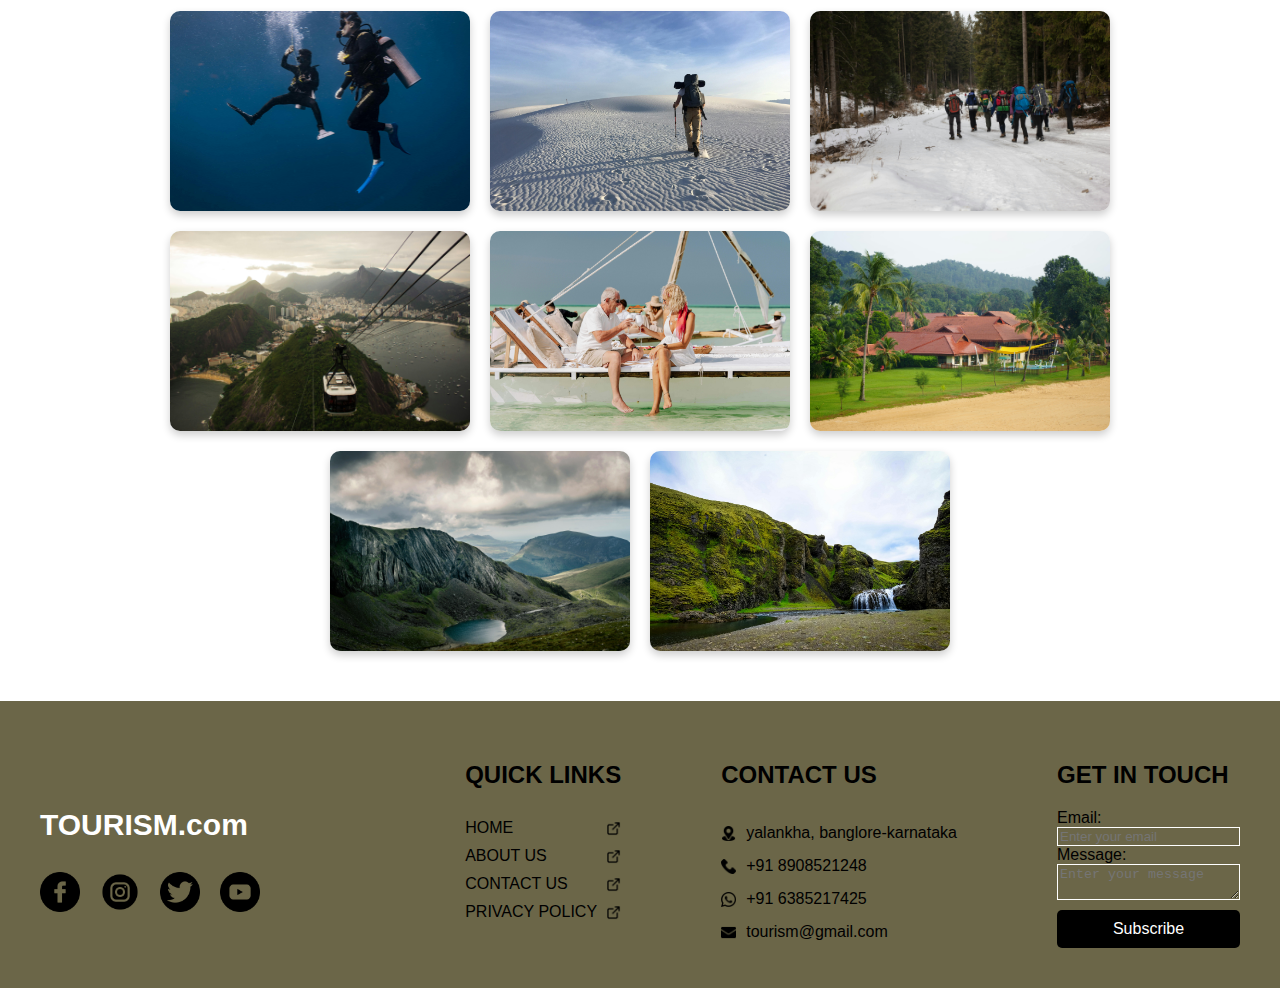
==== commit 3a5257fc: "Updated Readme file." ====
--- a/index.html
+++ b/index.html
@@ -12,10 +12,10 @@
         <div class="background">
             <div class="navbar">
                 <div class="logo">
-                    <a href="/" style="text-decoration: none; color: black;">TOURISM.com</a>
+                    <a href="" style="text-decoration: none; color: black;">TOURISM.com</a>
                 </div>
                 <div class="navbar-menu">
-                    <a href="/">HOME</a>
+                    <a href="">HOME</a>
                     <a href="#about-us">ABOUT US</a>
                     <a href="#contact-us">CONTACT US</a>
                     <a href="#package">PACKAGES</a>
@@ -25,18 +25,7 @@
                 <!-- Mobile Menu Icon -->
                 <img src="assets/socialmedia/menu.png" alt="Menu" class="mobile-menu-icon" id="menu-icon">
             </div>
-            <div class="mobile-menu-card" id="mobile-menu-card">
-                <div class="mobile-menu-card-content">
-                <ul>
-                    <a href="/">HOME</a>
-                    <a href="#about-us">ABOUT US</a>
-                    <a href="#contact-us">CONTACT US</a>
-                    <a href="#package">PACKAGES</a>
-                    <a href="#gallery">GALLERY</a>
-                </ul>
-                <img src="assets/socialmedia/cancel.png" id="close-mobile-menu-card" alt="" >
-                </div>
-            </div>
+          
 
             <div class="header-content">
                 <p>Discover Story - Worthy Travel moments</p>
@@ -209,7 +198,7 @@
     <footer>
         <div class="footer">
             <div class="footer-logo">
-                 <p><a href="/" style="text-decoration: none; color: white;">TOURISM.com</a></p>
+                 <p><a href="" style="text-decoration: none; color: white;">TOURISM.com</a></p>
                  <div class="footer-social-media">
                     <img src="assets/socialmedia/facebook.png" alt="">
                     <img src="assets/socialmedia/instagram.png" alt="">
@@ -223,7 +212,7 @@
                     
 
                 <div class="footer-quick-links-items">
-                    <a href="/">HOME</a>
+                    <a href="">HOME</a>
                     <img src="assets/socialmedia/share (1).png" alt="">
                 </div>
                 <div class="footer-quick-links-items">
--- a/style.css
+++ b/style.css
@@ -419,69 +419,6 @@
  }
  
 
-
-
-.container{
-    display: flex;
-    justify-content: space-between;
-    align-items: center;
-    .container-content{
-        font-weight: 800;
-        font-size: 30px;
-        display: flex;
-        flex-direction: column;
-        align-items: center;
-        justify-content: center;
-        gap: 2px;
-        p{
-            margin: 0;
-            padding: 0;
-        }
-    }
-    .decision-tree-form{
-        .decision-tree{
-            display: flex;
-              flex-direction: column;
-              justify-content: space-between;
-              gap: 20px;
-
-            h2{
-                font-weight: 400;
-            }
-            .form-group{
-              display: flex;
-              flex-direction: column;
-              justify-content: space-between;
-              gap: 10px;
-              select{
-                height: 40px;
-                border: 1px solid gray ;
-                border-radius: 0px;
-                option{
-                    border: none;
-                    border-radius: 0px;
-
-                    background-color: bisque;
-                }
-                
-              }
-            }
-            button{
-                border: 1px solid black;
-                height: 40px;
-                font-size: 15px;
-                transition: background-color 0.3s, color 0.3s; 
-
-            }
-            button:hover{
-                background-color: black;
-                color: white; 
-              
-            }
-        }
-    }
-}
-
 .package{
     display: flex;
     flex-direction: column;
@@ -814,6 +751,10 @@
     text-align: center;
     display: flex;
     flex-direction: column;
+    h2{
+        font-weight: 600;
+        margin-bottom: 30px;
+    }
     label{
         /* align-items: flex-start;      */
         width: 100%;
